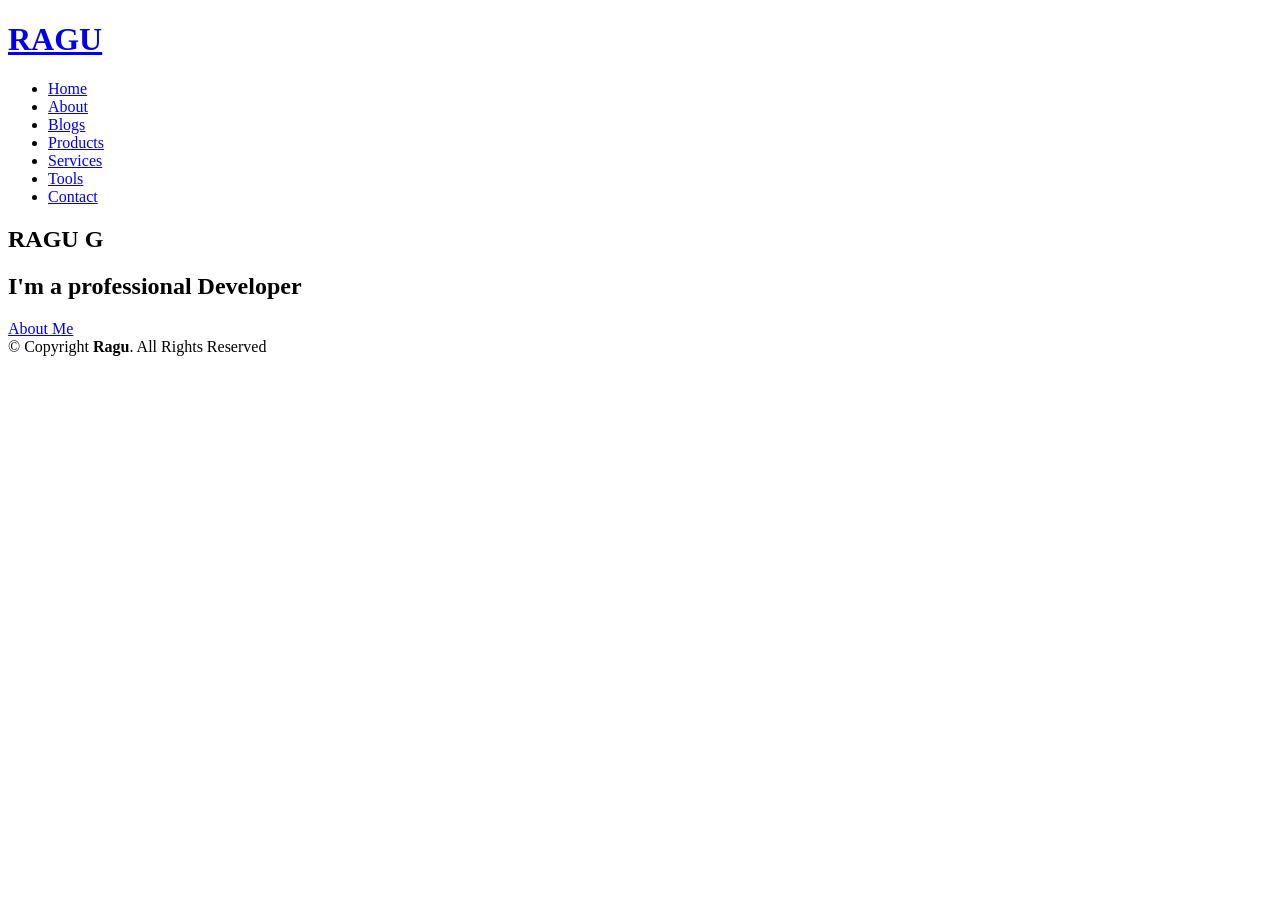
==== index.html @ 0d1a6a18 "fixing naming and links" ====
<!DOCTYPE html>
<html lang="en">

<head>
  <meta charset="utf-8">
  <meta content="width=device-width, initial-scale=1.0" name="viewport">

  <title>Ragu</title>
  <meta name="keywords" content="web development, web scraping, telegram bots, chrome extension, Arduino,ragu, ragug, Ragu, ragu website, ragu2k, ragu kec, RAGU, ragu eee, raguggg">
  <meta name="description" content="We provide services in web development, web scraping, Telegram bots, Chrome extension development, and Arduino programming. Contact us to bring your ideas to life.">
  
  <meta property="og:title" content="Our Services - Web Development, Web Scraping, Telegram Bots, and More">
  <meta property="og:description" content="Explore our services to discover how we can help you with web development, web scraping, Telegram bots, Chrome extensions, Arduino projects, and more.">
  <script type="text/javascript" async="" src="https://www.googletagmanager.com/gtag/js?id=G-5TZLDFNGM4&amp;l=dataLayer&amp;cx=c"></script><script src="script.js" defer=""></script>
  <!-- Google tag (gtag.js) -->
<script async="" src="https://www.googletagmanager.com/gtag/js?id=G-X0WLPZ5VQY"></script>
<script>
window.dataLayer = window.dataLayer || [];
function gtag(){dataLayer.push(arguments);}
gtag('js', new Date());

gtag('config', 'G-X0WLPZ5VQY');
</script>
<script>window.dataLayer=window.dataLayer||[];function gtag(){dataLayer.push(arguments)}gtag("js",new Date());gtag("config","G-5TZLDFNGM4");</script>
<meta charset="UTF-8">
<meta name="google-site-verification" content="google7ab02f675b61b20e">
<meta name="keywords" content="web development, web scraping, telegram bots, chrome extension, Arduino,ragu, ragug, Ragu, ragu website, ragu2k, ragu kec, RAGU, ragu eee, raguggg">
<meta name="description" content="We provide services in web development, web scraping, Telegram bots, Chrome extension development, and Arduino programming. Contact us to bring your ideas to life.">

<meta http-equiv="X-UA-Compatible" content="ie=edge">
<meta name="author" content="RAGU G">
<meta property="og:title" content="Our Services - Web Development, Web Scraping, Telegram Bots, and More">
<meta property="og:description" content="Explore our services to discover how we can help you with web development, web scraping, Telegram bots, Chrome extensions, Arduino projects, and more.">
<meta property="og:image" content="./assets/img/aboutpic.jpg">
<meta property="og:url" content="https://www.ragug.com/">
<link rel="icon" href="assets/img/logo.png" type="image/x-icon">
<link rel="alternate" hreflang="x-default" href="https://www.ragug.com/">
<link rel="alternate" hreflang="en" href="https://www.ragug.com/">
<meta itemprop="name" content=" ">
<meta itemprop="url" content="https://www.ragug.com/">
<meta itemprop="image" content="./assets/img/logo.png">

  <!-- Favicons -->
  <link href="assets/img/logo.png" rel="icon">
  <link href="assets/img/logo.png" rel="apple-touch-icon">

  <!-- Google Fonts -->
  <link href="https://fonts.googleapis.com/css?family=Open+Sans:300,300i,400,400i,600,600i,700,700i|Raleway:300,300i,400,400i,500,500i,600,600i,700,700i|Poppins:300,300i,400,400i,500,500i,600,600i,700,700i" rel="stylesheet">

  <!-- Vendor CSS Files -->
  <link href="assets/vendor/aos/aos.css" rel="stylesheet">
  <link href="assets/vendor/bootstrap/css/bootstrap.min.css" rel="stylesheet">
  <link href="assets/vendor/bootstrap-icons/bootstrap-icons.css" rel="stylesheet">
  <link href="assets/vendor/boxicons/css/boxicons.min.css" rel="stylesheet">
  <link href="assets/vendor/glightbox/css/glightbox.min.css" rel="stylesheet">
  <link href="assets/vendor/swiper/swiper-bundle.min.css" rel="stylesheet">

  <!-- Template Main CSS File -->
  <link href="assets/css/style.css" rel="stylesheet">

</head>

<body>

  <!-- ======= Header ======= -->
  <header id="header" class="fixed-top">
    <div class="container-fluid d-flex justify-content-between align-items-center">
      <h1 class="logo me-auto me-lg-0"><a href="index.html">RAGU</a></h1>

      <nav id="navbar" class="navbar order-last order-lg-0">
        <ul>
          <li><a class="active" href="index.html">Home</a></li>
          <li><a href="about.html">About</a></li>
          <li><a href="blog.html">Blogs</a></li>
          <li><a href="products.html">Products</a></li>
          <li><a href="services.html">Services</a></li>
          <li><a href="tools.html">Tools</a></li>
          <li><a href="contact.html">Contact</a></li>
        </ul>
        <i class="bi bi-list mobile-nav-toggle"></i>
      </nav><!-- .navbar -->

      <div class="header-social-links">
        <a href="mailto: ragu19062002@gmail.com"><i class="bi bi-envelope-at"></i></a>
        <a href="http://api.whatsapp.com/send?phone=+917598226670&amp;text=Hi Ragu" target="_"><i class="bi bi-whatsapp"></i></a>
        <a href="tg://resolve?domain=ragu2k"><i class="bi bi-telegram"></i></a>
        <a href="https://www.instagram.com/_ragug_/" target="_"><i class="bi bi-instagram"></i></a>
        <a href="https://www.linkedin.com/in/ragug/" target="_"> <i class="bi bi-linkedin"></i></a>
        <a href="https://github.com/Ragug/" target="_"><i class="bi bi-github"></i></a>
      </div>

    </div>

  </header><!-- End Header -->

  <!-- ======= Hero Section ======= -->
  <section id="hero" class="d-flex align-items-center">
    <div class="container d-flex flex-column align-items-center" data-aos="zoom-in" data-aos-delay="100">
      <h1>RAGU G</h1>
      <h2>I'm a professional Developer</h2>
      <a href="about.html" class="btn-about">About Me</a>
    </div>
  </section><!-- End Hero -->

  <!-- ======= Footer ======= -->
  <footer id="footer">
    <div class="container">
      <div class="copyright">
        &copy; Copyright <strong><span>Ragu</span></strong>. All Rights Reserved
      </div>
    </div>
  </footer><!-- End  Footer -->

  <div id="preloader"></div>
  <a href="#" class="back-to-top d-flex align-items-center justify-content-center"><i class="bi bi-arrow-up-short"></i></a>

  <!-- Vendor JS Files -->
  <script src="assets/vendor/purecounter/purecounter_vanilla.js"></script>
  <script src="assets/vendor/aos/aos.js"></script>
  <script src="assets/vendor/bootstrap/js/bootstrap.bundle.min.js"></script>
  <script src="assets/vendor/glightbox/js/glightbox.min.js"></script>
  <script src="assets/vendor/isotope-layout/isotope.pkgd.min.js"></script>
  <script src="assets/vendor/swiper/swiper-bundle.min.js"></script>
  <script src="assets/vendor/waypoints/noframework.waypoints.js"></script>

  <!-- Template Main JS File -->
  <script src="assets/js/main.js"></script>

</body>

</html>
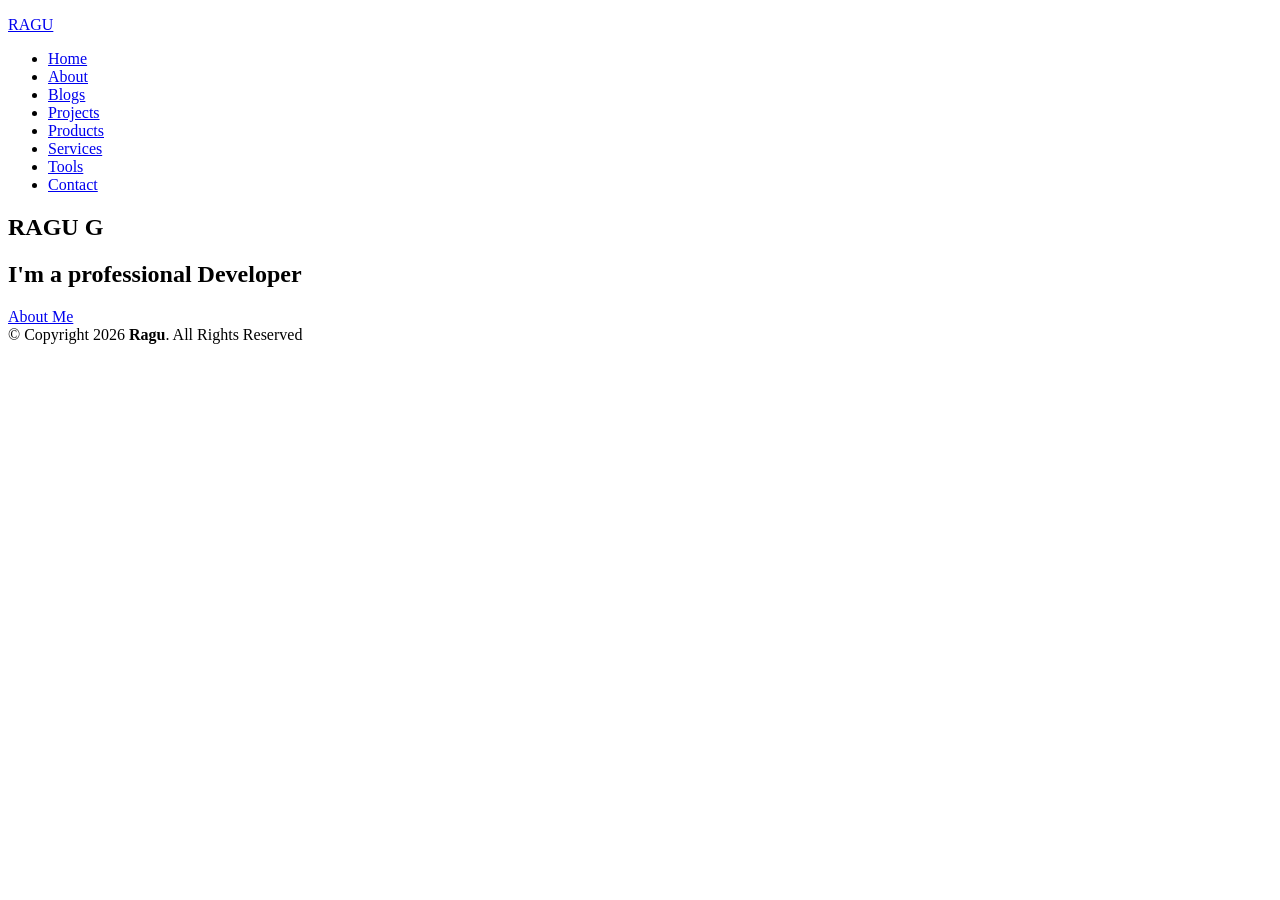
==== commit 79150255: "refactor: improve SEO metadata and shared page layout" ====
--- a/index.html
+++ b/index.html
@@ -1,131 +1,95 @@
-<!DOCTYPE html>
-<html lang="en">
-
-<head>
-  <meta charset="utf-8">
-  <meta content="width=device-width, initial-scale=1.0" name="viewport">
-
-  <title>Ragu</title>
-  <meta name="keywords" content="web development, web scraping, telegram bots, chrome extension, Arduino,ragu, ragug, Ragu, ragu website, ragu2k, ragu kec, RAGU, ragu eee, raguggg">
-  <meta name="description" content="We provide services in web development, web scraping, Telegram bots, Chrome extension development, and Arduino programming. Contact us to bring your ideas to life.">
-  
-  <meta property="og:title" content="Our Services - Web Development, Web Scraping, Telegram Bots, and More">
-  <meta property="og:description" content="Explore our services to discover how we can help you with web development, web scraping, Telegram bots, Chrome extensions, Arduino projects, and more.">
-  <script type="text/javascript" async="" src="https://www.googletagmanager.com/gtag/js?id=G-5TZLDFNGM4&amp;l=dataLayer&amp;cx=c"></script><script src="script.js" defer=""></script>
-  <!-- Google tag (gtag.js) -->
-<script async="" src="https://www.googletagmanager.com/gtag/js?id=G-X0WLPZ5VQY"></script>
-<script>
-window.dataLayer = window.dataLayer || [];
-function gtag(){dataLayer.push(arguments);}
-gtag('js', new Date());
-
-gtag('config', 'G-X0WLPZ5VQY');
-</script>
-<script>window.dataLayer=window.dataLayer||[];function gtag(){dataLayer.push(arguments)}gtag("js",new Date());gtag("config","G-5TZLDFNGM4");</script>
-<meta charset="UTF-8">
-<meta name="google-site-verification" content="google7ab02f675b61b20e">
-<meta name="keywords" content="web development, web scraping, telegram bots, chrome extension, Arduino,ragu, ragug, Ragu, ragu website, ragu2k, ragu kec, RAGU, ragu eee, raguggg">
-<meta name="description" content="We provide services in web development, web scraping, Telegram bots, Chrome extension development, and Arduino programming. Contact us to bring your ideas to life.">
-
-<meta http-equiv="X-UA-Compatible" content="ie=edge">
-<meta name="author" content="RAGU G">
-<meta property="og:title" content="Our Services - Web Development, Web Scraping, Telegram Bots, and More">
-<meta property="og:description" content="Explore our services to discover how we can help you with web development, web scraping, Telegram bots, Chrome extensions, Arduino projects, and more.">
-<meta property="og:image" content="./assets/img/aboutpic.jpg">
-<meta property="og:url" content="https://www.ragug.com/">
-<link rel="icon" href="assets/img/logo.png" type="image/x-icon">
-<link rel="alternate" hreflang="x-default" href="https://www.ragug.com/">
-<link rel="alternate" hreflang="en" href="https://www.ragug.com/">
-<meta itemprop="name" content=" ">
-<meta itemprop="url" content="https://www.ragug.com/">
-<meta itemprop="image" content="./assets/img/logo.png">
-
-  <!-- Favicons -->
-  <link href="assets/img/logo.png" rel="icon">
-  <link href="assets/img/logo.png" rel="apple-touch-icon">
-
-  <!-- Google Fonts -->
-  <link href="https://fonts.googleapis.com/css?family=Open+Sans:300,300i,400,400i,600,600i,700,700i|Raleway:300,300i,400,400i,500,500i,600,600i,700,700i|Poppins:300,300i,400,400i,500,500i,600,600i,700,700i" rel="stylesheet">
-
-  <!-- Vendor CSS Files -->
-  <link href="assets/vendor/aos/aos.css" rel="stylesheet">
-  <link href="assets/vendor/bootstrap/css/bootstrap.min.css" rel="stylesheet">
-  <link href="assets/vendor/bootstrap-icons/bootstrap-icons.css" rel="stylesheet">
-  <link href="assets/vendor/boxicons/css/boxicons.min.css" rel="stylesheet">
-  <link href="assets/vendor/glightbox/css/glightbox.min.css" rel="stylesheet">
-  <link href="assets/vendor/swiper/swiper-bundle.min.css" rel="stylesheet">
-
-  <!-- Template Main CSS File -->
-  <link href="assets/css/style.css" rel="stylesheet">
-
-</head>
-
-<body>
-
-  <!-- ======= Header ======= -->
-  <header id="header" class="fixed-top">
-    <div class="container-fluid d-flex justify-content-between align-items-center">
-      <h1 class="logo me-auto me-lg-0"><a href="index.html">RAGU</a></h1>
-
-      <nav id="navbar" class="navbar order-last order-lg-0">
-        <ul>
-          <li><a class="active" href="index.html">Home</a></li>
-          <li><a href="about.html">About</a></li>
-          <li><a href="blog.html">Blogs</a></li>
-          <li><a href="products.html">Products</a></li>
-          <li><a href="services.html">Services</a></li>
-          <li><a href="tools.html">Tools</a></li>
-          <li><a href="contact.html">Contact</a></li>
-        </ul>
-        <i class="bi bi-list mobile-nav-toggle"></i>
-      </nav><!-- .navbar -->
-
-      <div class="header-social-links">
-        <a href="mailto: ragu19062002@gmail.com"><i class="bi bi-envelope-at"></i></a>
-        <a href="http://api.whatsapp.com/send?phone=+917598226670&amp;text=Hi Ragu" target="_"><i class="bi bi-whatsapp"></i></a>
-        <a href="tg://resolve?domain=ragu2k"><i class="bi bi-telegram"></i></a>
-        <a href="https://www.instagram.com/_ragug_/" target="_"><i class="bi bi-instagram"></i></a>
-        <a href="https://www.linkedin.com/in/ragug/" target="_"> <i class="bi bi-linkedin"></i></a>
-        <a href="https://github.com/Ragug/" target="_"><i class="bi bi-github"></i></a>
-      </div>
-
-    </div>
-
-  </header><!-- End Header -->
-
-  <!-- ======= Hero Section ======= -->
-  <section id="hero" class="d-flex align-items-center">
-    <div class="container d-flex flex-column align-items-center" data-aos="zoom-in" data-aos-delay="100">
-      <h1>RAGU G</h1>
-      <h2>I'm a professional Developer</h2>
-      <a href="about.html" class="btn-about">About Me</a>
-    </div>
-  </section><!-- End Hero -->
-
-  <!-- ======= Footer ======= -->
-  <footer id="footer">
-    <div class="container">
-      <div class="copyright">
-        &copy; Copyright <strong><span>Ragu</span></strong>. All Rights Reserved
-      </div>
-    </div>
-  </footer><!-- End  Footer -->
-
-  <div id="preloader"></div>
-  <a href="#" class="back-to-top d-flex align-items-center justify-content-center"><i class="bi bi-arrow-up-short"></i></a>
-
-  <!-- Vendor JS Files -->
-  <script src="assets/vendor/purecounter/purecounter_vanilla.js"></script>
-  <script src="assets/vendor/aos/aos.js"></script>
-  <script src="assets/vendor/bootstrap/js/bootstrap.bundle.min.js"></script>
-  <script src="assets/vendor/glightbox/js/glightbox.min.js"></script>
-  <script src="assets/vendor/isotope-layout/isotope.pkgd.min.js"></script>
-  <script src="assets/vendor/swiper/swiper-bundle.min.js"></script>
-  <script src="assets/vendor/waypoints/noframework.waypoints.js"></script>
-
-  <!-- Template Main JS File -->
-  <script src="assets/js/main.js"></script>
-
-</body>
-
-</html>+<!DOCTYPE html>
+<html lang="en">
+
+<head>
+  <meta charset="utf-8">
+  <meta name="viewport" content="width=device-width, initial-scale=1.0">
+  <title>Ragu G | Senior Python Developer &amp; Backend Lead</title>
+  <meta name="description" content="Portfolio of Ragu G, a Senior Python Developer specializing in FastAPI backend systems, high-throughput web scraping, and AI-powered DevOps automation.">
+  <meta name="keywords" content="Ragu G, senior python developer, fastapi developer, backend lead, web scraping expert, devops automation">
+  <meta name="robots" content="index, follow">
+  <meta name="author" content="RAGU G">
+  <link rel="canonical" href="https://www.ragug.com/">
+  <link rel="alternate" hreflang="x-default" href="https://www.ragug.com/">
+  <link rel="alternate" hreflang="en" href="https://www.ragug.com/">
+
+  <meta property="og:type" content="website">
+  <meta property="og:title" content="Ragu G | Senior Python Developer & Backend Lead">
+  <meta property="og:description" content="Portfolio of Ragu G, a Senior Python Developer specializing in FastAPI backend systems, high-throughput web scraping, and AI-powered DevOps automation.">
+  <meta property="og:image" content="https://www.ragug.com/assets/img/aboutpic.jpg">
+  <meta property="og:url" content="https://www.ragug.com/">
+
+  <meta name="twitter:card" content="summary_large_image">
+  <meta name="twitter:title" content="Ragu G | Senior Python Developer & Backend Lead">
+  <meta name="twitter:description" content="Portfolio of Ragu G, a Senior Python Developer specializing in FastAPI, web scraping, and DevOps automation.">
+
+  <meta itemprop="name" content="Ragu G">
+  <meta itemprop="url" content="https://www.ragug.com/">
+  <meta itemprop="image" content="https://www.ragug.com/assets/img/logo.png">
+
+  <meta name="google-site-verification" content="google7ab02f675b61b20e">
+
+  <!-- Favicons -->
+  <link href="assets/img/logo.png" rel="icon">
+  <link href="assets/img/logo.png" rel="apple-touch-icon">
+
+  <!-- Google tag (gtag.js) -->
+  <script async src="https://www.googletagmanager.com/gtag/js?id=G-X0WLPZ5VQY"></script>
+  <script>
+    window.dataLayer = window.dataLayer || [];
+    function gtag(){dataLayer.push(arguments);}
+    gtag('js', new Date());
+    gtag('config', 'G-X0WLPZ5VQY');
+  </script>
+
+  <!-- Google Fonts -->
+  <link href="https://fonts.googleapis.com/css?family=Open+Sans:300,300i,400,400i,600,600i,700,700i|Raleway:300,300i,400,400i,500,500i,600,600i,700,700i|Poppins:300,300i,400,400i,500,500i,600,600i,700,700i" rel="stylesheet">
+
+  <!-- Vendor CSS Files -->
+  <link href="assets/vendor/aos/aos.css" rel="stylesheet">
+  <link href="assets/vendor/bootstrap/css/bootstrap.min.css" rel="stylesheet">
+  <link href="assets/vendor/bootstrap-icons/bootstrap-icons.css" rel="stylesheet">
+  <link href="assets/vendor/boxicons/css/boxicons.min.css" rel="stylesheet">
+  <link href="assets/vendor/glightbox/css/glightbox.min.css" rel="stylesheet">
+  <link href="assets/vendor/swiper/swiper-bundle.min.css" rel="stylesheet">
+
+  <!-- Template Main CSS File -->
+  <link href="assets/css/style.css" rel="stylesheet">
+
+</head>
+
+<body>
+
+  <!-- Header injected by assets/js/layout.js -->
+  <div id="site-header"></div>
+
+  <!-- ======= Hero Section ======= -->
+  <section id="hero" class="d-flex align-items-center">
+    <div class="container d-flex flex-column align-items-center" data-aos="zoom-in" data-aos-delay="100">
+      <h1>RAGU G</h1>
+      <h2>I'm a professional Developer</h2>
+      <a href="about.html" class="btn-about">About Me</a>
+    </div>
+  </section><!-- End Hero -->
+
+  <!-- Footer injected by assets/js/layout.js -->
+  <div id="site-footer"></div>
+
+  <!-- Vendor JS Files -->
+  <script src="assets/vendor/purecounter/purecounter_vanilla.js"></script>
+  <script src="assets/vendor/aos/aos.js"></script>
+  <script src="assets/vendor/bootstrap/js/bootstrap.bundle.min.js"></script>
+  <script src="assets/vendor/glightbox/js/glightbox.min.js"></script>
+  <script src="assets/vendor/isotope-layout/isotope.pkgd.min.js"></script>
+  <script src="assets/vendor/swiper/swiper-bundle.min.js"></script>
+  <script src="assets/vendor/waypoints/noframework.waypoints.js"></script>
+
+  <!-- Shared header/footer — must load before main.js -->
+  <script src="assets/js/layout.js"></script>
+
+  <!-- Template Main JS File -->
+  <script src="assets/js/main.js"></script>
+
+</body>
+
+</html>
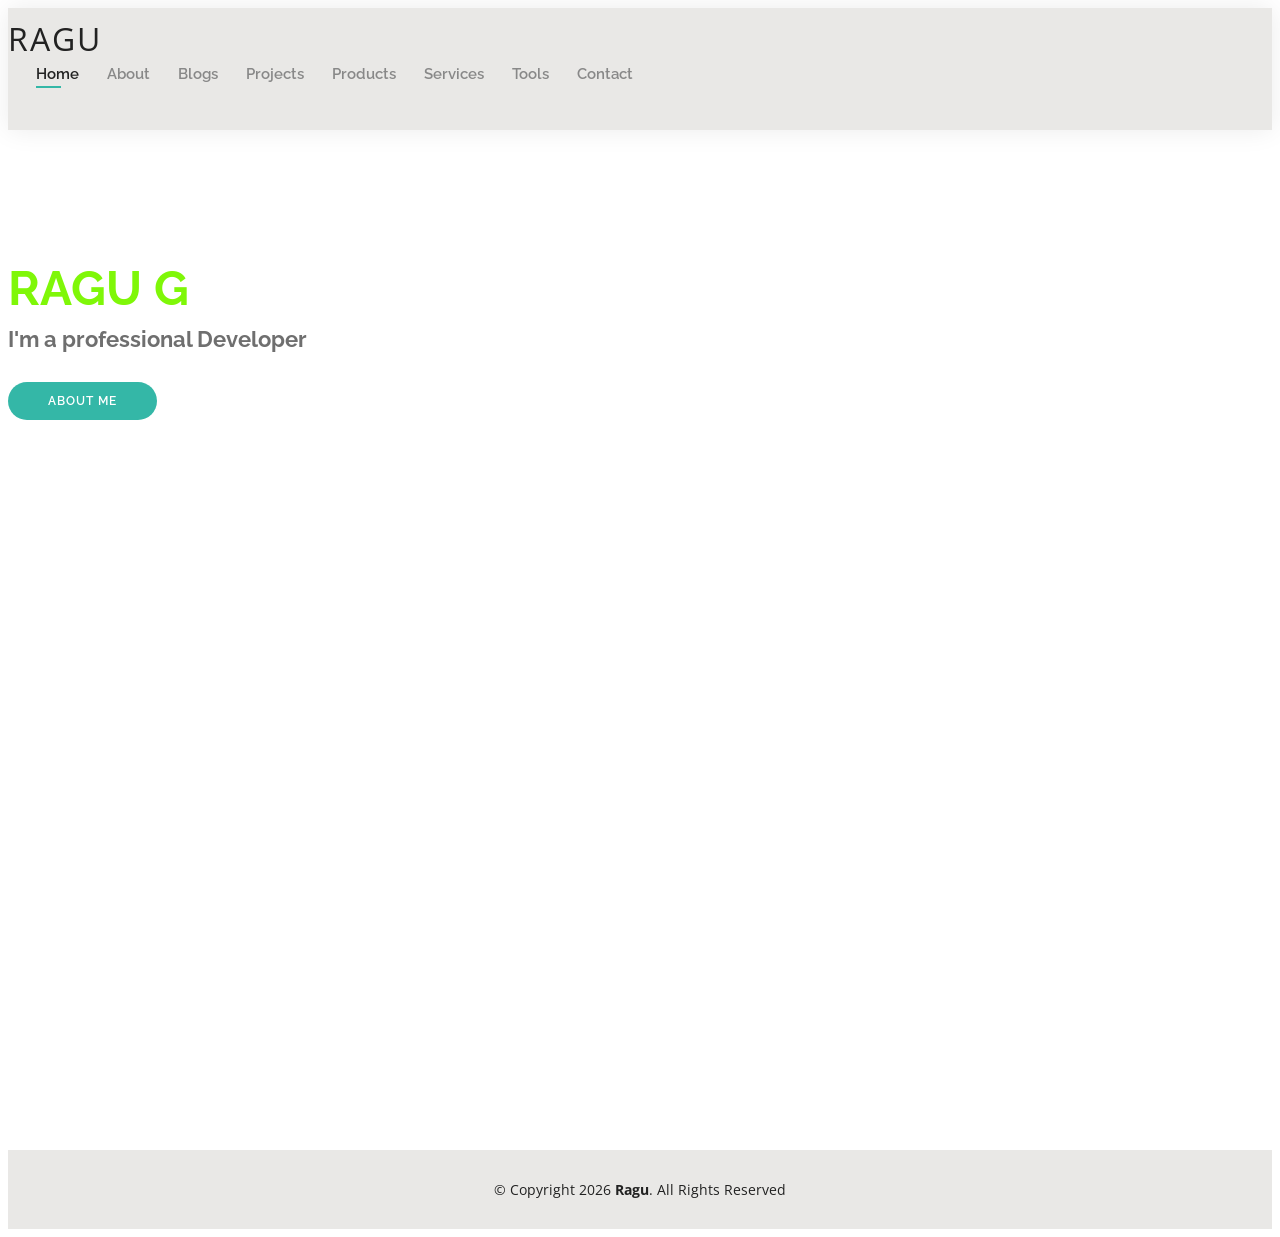
==== commit bca2a3d6: "refactor: remove dead code and unused assets - Drop unused vendor libraries sitewide: boxicons, glig" ====
--- a/index.html
+++ b/index.html
@@ -49,9 +49,6 @@
   <link href="assets/vendor/aos/aos.css" rel="stylesheet">
   <link href="assets/vendor/bootstrap/css/bootstrap.min.css" rel="stylesheet">
   <link href="assets/vendor/bootstrap-icons/bootstrap-icons.css" rel="stylesheet">
-  <link href="assets/vendor/boxicons/css/boxicons.min.css" rel="stylesheet">
-  <link href="assets/vendor/glightbox/css/glightbox.min.css" rel="stylesheet">
-  <link href="assets/vendor/swiper/swiper-bundle.min.css" rel="stylesheet">
 
   <!-- Template Main CSS File -->
   <link href="assets/css/style.css" rel="stylesheet">
@@ -76,13 +73,7 @@
   <div id="site-footer"></div>
 
   <!-- Vendor JS Files -->
-  <script src="assets/vendor/purecounter/purecounter_vanilla.js"></script>
   <script src="assets/vendor/aos/aos.js"></script>
-  <script src="assets/vendor/bootstrap/js/bootstrap.bundle.min.js"></script>
-  <script src="assets/vendor/glightbox/js/glightbox.min.js"></script>
-  <script src="assets/vendor/isotope-layout/isotope.pkgd.min.js"></script>
-  <script src="assets/vendor/swiper/swiper-bundle.min.js"></script>
-  <script src="assets/vendor/waypoints/noframework.waypoints.js"></script>
 
   <!-- Shared header/footer — must load before main.js -->
   <script src="assets/js/layout.js"></script>
--- a/assets/css/style.css
+++ b/assets/css/style.css
@@ -0,0 +1,769 @@
+
+
+
+
+/*--------------------------------------------------------------
+# General
+--------------------------------------------------------------*/
+body {
+  font-family: "Open Sans", sans-serif;
+  color: #444444;
+}
+
+a {
+  color: #34b7a7;
+  text-decoration: none;
+}
+
+a:hover {
+  color: #51cdbe;
+  text-decoration: none;
+}
+
+h1,
+h2,
+h3,
+h4,
+h5,
+h6 {
+  font-family: "Raleway", sans-serif;
+}
+
+#main {
+  margin-top: 50px;
+}
+
+@media (max-width: 992px) {
+  #main {
+    margin-top: 30px;
+  }
+}
+
+/*--------------------------------------------------------------
+# Preloader
+--------------------------------------------------------------*/
+#preloader {
+  position: fixed;
+  top: 0;
+  left: 0;
+  right: 0;
+  bottom: 0;
+  z-index: 9999;
+  overflow: hidden;
+  background: #fff;
+}
+
+#preloader:before {
+  content: "";
+  position: fixed;
+  top: calc(50% - 30px);
+  left: calc(50% - 30px);
+  border: 6px solid #34b7a7;
+  border-top-color: #dcf5f2;
+  border-radius: 50%;
+  width: 60px;
+  height: 60px;
+  animation: animate-preloader 1s linear infinite;
+}
+
+@keyframes animate-preloader {
+  0% {
+    transform: rotate(0deg);
+  }
+
+  100% {
+    transform: rotate(360deg);
+  }
+}
+
+/*--------------------------------------------------------------
+# Back to top button
+--------------------------------------------------------------*/
+.back-to-top {
+  position: fixed;
+  visibility: hidden;
+  opacity: 0;
+  right: 15px;
+  bottom: 15px;
+  z-index: 996;
+  background: #34b7a7;
+  width: 40px;
+  height: 40px;
+  border-radius: 50px;
+  transition: all 0.4s;
+}
+
+.back-to-top i {
+  font-size: 24px;
+  color: #fff;
+  line-height: 0;
+}
+
+.back-to-top:hover {
+  background: #49cbbb;
+  color: #fff;
+}
+
+.back-to-top.active {
+  visibility: visible;
+  opacity: 1;
+}
+
+/*--------------------------------------------------------------
+# Header
+--------------------------------------------------------------*/
+#header {
+  background: #e9e8e6;
+  box-shadow: 0px 0px 25px 0 rgba(0, 0, 0, 0.08);
+  z-index: 997;
+  padding: 15px 0;
+}
+
+#header .logo {
+  font-size: 32px;
+  margin: 0;
+  padding: 0;
+  line-height: 1;
+  font-weight: 400;
+  letter-spacing: 2px;
+  text-transform: uppercase;
+}
+
+#header .logo a {
+  color: #222222;
+}
+
+@media (max-width: 992px) {
+  #header .logo {
+    font-size: 28px;
+  }
+}
+
+/*--------------------------------------------------------------
+# Header Social Links
+--------------------------------------------------------------*/
+.header-social-links {
+  padding-right: 15px;
+}
+
+.header-social-links a {
+  color: #6f6f6f;
+  padding-left: 6px;
+  display: inline-block;
+  line-height: 0px;
+  transition: 0.3s;
+  font-size: 16px;
+}
+
+.header-social-links a:hover {
+  color: #34b7a7;
+}
+
+/*--------------------------------------------------------------
+# Navigation Menu
+--------------------------------------------------------------*/
+/**
+* Desktop Navigation 
+*/
+.navbar {
+  padding: 0;
+}
+
+.navbar ul {
+  margin: 0;
+  padding: 0;
+  display: flex;
+  list-style: none;
+  align-items: center;
+}
+
+.navbar li {
+  position: relative;
+  padding: 10px 0 10px 28px;
+}
+
+.navbar a,
+.navbar a:focus {
+  display: flex;
+  align-items: center;
+  justify-content: space-between;
+  font-family: "Raleway", sans-serif;
+  font-size: 15px;
+  font-weight: 600;
+  color: #888888;
+  white-space: nowrap;
+  transition: 0.3s;
+  position: relative;
+}
+
+.navbar>ul>li>a:before {
+  content: "";
+  position: absolute;
+  width: 0;
+  height: 2px;
+  bottom: -5px;
+  left: 0;
+  background-color: #34b7a7;
+  visibility: hidden;
+  width: 0px;
+  transition: all 0.3s ease-in-out 0s;
+}
+
+.navbar a:hover:before,
+.navbar li:hover>a:before,
+.navbar .active:before {
+  visibility: visible;
+  width: 25px;
+}
+
+.navbar a:hover,
+.navbar .active,
+.navbar .active:focus,
+.navbar li:hover>a {
+  color: #222222;
+}
+
+/**
+* Mobile Navigation 
+*/
+.mobile-nav-toggle {
+  color: #222222;
+  font-size: 28px;
+  cursor: pointer;
+  display: none;
+  line-height: 0;
+  transition: 0.5s;
+}
+
+.mobile-nav-toggle.bi-x {
+  color: #fff;
+}
+
+@media (max-width: 991px) {
+  .mobile-nav-toggle {
+    display: block;
+  }
+
+  .navbar ul {
+    display: none;
+  }
+}
+
+.navbar-mobile {
+  position: fixed;
+  overflow: hidden;
+  top: 0;
+  right: 0;
+  left: 0;
+  bottom: 0;
+  background: rgba(9, 9, 9, 0.9);
+  transition: 0.3s;
+  z-index: 999;
+}
+
+.navbar-mobile .mobile-nav-toggle {
+  position: absolute;
+  top: 15px;
+  right: 15px;
+}
+
+.navbar-mobile ul {
+  display: block;
+  position: absolute;
+  top: 55px;
+  right: 15px;
+  bottom: 15px;
+  left: 15px;
+  padding: 10px 0;
+  border-radius: 10px;
+  background-color: #fff;
+  overflow-y: auto;
+  transition: 0.3s;
+}
+
+.navbar-mobile a,
+.navbar-mobile a:focus {
+  font-size: 15px;
+  padding-right: 15px;
+  color: #222222;
+}
+
+.navbar-mobile a:hover,
+.navbar-mobile .active,
+.navbar-mobile li:hover>a {
+  color: #34b7a7;
+}
+
+/*--------------------------------------------------------------
+# Hero Section
+--------------------------------------------------------------*/
+#hero {
+  width: 100%;
+  height: 100vh;
+  background: url("../img/ragu.png") top right;
+  background-size: cover;
+}
+
+#hero .container {
+  padding-top: 70px;
+  position: relative;
+}
+
+@media (max-width: 992px) {
+  #hero .container {
+    padding-top: 58px;
+  }
+}
+
+#hero h1 {
+  margin: 0;
+  font-size: 48px;
+  font-weight: 700;
+  line-height: 56px;
+  color: #7ff708;
+}
+
+#hero h2 {
+  color: #6f6f6f;
+  margin: 10px 0 0 0;
+  font-size: 22px;
+}
+
+#hero .btn-about {
+  font-family: "Raleway", sans-serif;
+  text-transform: uppercase;
+  font-weight: 600;
+  font-size: 12px;
+  letter-spacing: 1px;
+  display: inline-block;
+  padding: 12px 40px;
+  border-radius: 50px;
+  transition: 0.5s;
+  margin-top: 30px;
+  color: #fff;
+  background: #34b7a7;
+}
+
+#hero .btn-about:hover {
+  background: #3dc8b7;
+}
+
+@media (min-width: 1024px) {
+  #hero {
+    background-attachment: fixed;
+  }
+}
+
+@media (max-width: 992px) {
+  #hero:before {
+    content: "";
+    background: rgba(255, 255, 255, 0.8);
+    position: absolute;
+    bottom: 0;
+    top: 0;
+    left: 0;
+    right: 0;
+  }
+
+  #hero h1 {
+    font-size: 28px;
+    line-height: 36px;
+  }
+
+  #hero h2 {
+    font-size: 18px;
+    line-height: 24px;
+  }
+}
+
+/*--------------------------------------------------------------
+# Sections General
+--------------------------------------------------------------*/
+section {
+  padding: 60px 0;
+}
+
+.section-title {
+  text-align: center;
+  padding-bottom: 30px;
+}
+
+.section-title h2 {
+  font-size: 32px;
+  font-weight: bold;
+  text-transform: uppercase;
+  margin-bottom: 20px;
+  padding-bottom: 20px;
+  position: relative;
+}
+
+.section-title h2::after {
+  content: "";
+  position: absolute;
+  display: block;
+  width: 50px;
+  height: 3px;
+  background: #34b7a7;
+  bottom: 0;
+  left: calc(50% - 25px);
+}
+
+.section-title p {
+  margin-bottom: 0;
+}
+
+/*--------------------------------------------------------------
+# About
+--------------------------------------------------------------*/
+.about .content h3 {
+  font-weight: 700;
+  font-size: 26px;
+  color: #555555;
+}
+
+.about .content ul {
+  list-style: none;
+  padding: 0;
+}
+
+.about .content ul li {
+  padding-bottom: 10px;
+}
+
+.about .content ul i {
+  font-size: 20px;
+  padding-right: 2px;
+  color: #34b7a7;
+}
+
+.about .content p:last-child {
+  margin-bottom: 0;
+}
+
+/*--------------------------------------------------------------
+# Skills
+--------------------------------------------------------------*/
+.skills .progress {
+  height: 60px;
+  display: block;
+  background: none;
+  border-radius: 0;
+}
+
+.skills .progress .skill {
+  padding: 10px 0;
+  margin: 0 0 6px 0;
+  text-transform: uppercase;
+  display: block;
+  font-weight: 600;
+  font-family: "Poppins", sans-serif;
+  color: #222222;
+}
+
+.skills .progress .skill .val {
+  float: right;
+  font-style: normal;
+}
+
+.skills .progress-bar-wrap {
+  background: #f3f3f3;
+}
+
+.skills .progress-bar {
+  width: 1px;
+  height: 10px;
+  transition: 0.9s;
+  background-color: #34b7a7;
+}
+
+/*--------------------------------------------------------------
+# Facts
+--------------------------------------------------------------*/
+.facts .counters span {
+  font-size: 48px;
+  display: block;
+  color: #34b7a7;
+}
+
+.facts .counters p {
+  padding: 0;
+  margin: 0 0 20px 0;
+  font-family: "Raleway", sans-serif;
+  font-size: 14px;
+}
+
+/*--------------------------------------------------------------
+# Services
+--------------------------------------------------------------*/
+.services .icon-box {
+  text-align: center;
+  padding: 70px 20px 80px 20px;
+  transition: all ease-in-out 0.3s;
+  background: #fff;
+  box-shadow: 0px 0 35px 0 rgba(0, 0, 0, 0.08);
+}
+
+.services .icon-box .icon {
+  margin: 0 auto;
+  width: 100px;
+  height: 100px;
+  display: flex;
+  align-items: center;
+  justify-content: center;
+  transition: ease-in-out 0.3s;
+  position: relative;
+}
+
+.services .icon-box .icon i {
+  font-size: 36px;
+  transition: 0.5s;
+  position: relative;
+}
+
+.services .icon-box .icon svg {
+  position: absolute;
+  top: 0;
+  left: 0;
+}
+
+.services .icon-box .icon svg path {
+  transition: 0.5s;
+  fill: #f5f5f5;
+}
+
+.services .icon-box h4 {
+  font-weight: 600;
+  margin: 10px 0 15px 0;
+  font-size: 22px;
+}
+
+.services .icon-box h4 a {
+  color: #222222;
+  transition: ease-in-out 0.3s;
+}
+
+.services .icon-box p {
+  line-height: 24px;
+  font-size: 14px;
+  margin-bottom: 0;
+}
+
+.services .iconbox-blue i {
+  color: #47aeff;
+}
+
+.services .iconbox-blue:hover .icon i {
+  color: #fff;
+}
+
+.services .iconbox-blue:hover .icon path {
+  fill: #47aeff;
+}
+
+.services .iconbox-orange i {
+  color: #ffa76e;
+}
+
+.services .iconbox-orange:hover .icon i {
+  color: #fff;
+}
+
+.services .iconbox-orange:hover .icon path {
+  fill: #ffa76e;
+}
+
+.services .iconbox-pink i {
+  color: #e80368;
+}
+
+.services .iconbox-pink:hover .icon i {
+  color: #fff;
+}
+
+.services .iconbox-pink:hover .icon path {
+  fill: #e80368;
+}
+
+.services .iconbox-yellow i {
+  color: #ffbb2c;
+}
+
+.services .iconbox-yellow:hover .icon i {
+  color: #fff;
+}
+
+.services .iconbox-yellow:hover .icon path {
+  fill: #ffbb2c;
+}
+
+.services .iconbox-red i {
+  color: #ff5828;
+}
+
+.services .iconbox-red:hover .icon i {
+  color: #fff;
+}
+
+.services .iconbox-red:hover .icon path {
+  fill: #ff5828;
+}
+
+.services .iconbox-teal i {
+  color: #11dbcf;
+}
+
+.services .iconbox-teal:hover .icon i {
+  color: #fff;
+}
+
+.services .iconbox-teal:hover .icon path {
+  fill: #11dbcf;
+}
+
+/*--------------------------------------------------------------
+# Contact
+--------------------------------------------------------------*/
+.contact .info {
+  width: 100%;
+  background: #fff;
+}
+
+.contact .info i {
+  font-size: 20px;
+  color: #34b7a7;
+  float: left;
+  width: 44px;
+  height: 44px;
+  background: #effbf9;
+  display: flex;
+  justify-content: center;
+  align-items: center;
+  border-radius: 50px;
+  transition: all 0.3s ease-in-out;
+}
+
+.contact .info h4 {
+  padding: 0 0 0 60px;
+  font-size: 22px;
+  font-weight: 600;
+  margin-bottom: 5px;
+  color: #222222;
+}
+
+.contact .info p {
+  padding: 0 0 0 60px;
+  margin-bottom: 0;
+  font-size: 14px;
+  color: #555555;
+}
+
+.contact .info .email,
+.contact .info .phone {
+  margin-top: 40px;
+}
+
+.contact .info .email:hover i,
+.contact .info .phone:hover i {
+  background: #34b7a7;
+  color: #fff;
+}
+
+.contact .forms {
+  width: 100%;
+  background: #fff;
+}
+
+.contact .forms .form-group {
+  padding-bottom: 8px;
+}
+
+.contact .forms .error-message {
+  display: none;
+  color: #fff;
+  background: #ed3c0d;
+  text-align: center;
+  padding: 15px;
+  font-weight: 600;
+}
+
+.contact .forms .sent-message {
+  display: none;
+  color: #fff;
+  background: #18d26e;
+  text-align: center;
+  padding: 15px;
+  font-weight: 600;
+}
+
+.contact .forms .loading {
+  display: none;
+  background: #fff;
+  text-align: center;
+  padding: 15px;
+}
+
+.contact .forms .loading:before {
+  content: "";
+  display: inline-block;
+  border-radius: 50%;
+  width: 24px;
+  height: 24px;
+  margin: 0 10px -6px 0;
+  border: 3px solid #18d26e;
+  border-top-color: #eee;
+  animation: animate-loading 1s linear infinite;
+}
+
+.contact .forms input,
+.contact .forms textarea {
+  border-radius: 4px;
+  box-shadow: none;
+  font-size: 14px;
+}
+
+.contact .forms input:focus,
+.contact .forms textarea:focus {
+  border-color: #34b7a7;
+}
+
+.contact .forms input {
+  height: 44px;
+}
+
+.contact .forms textarea {
+  padding: 10px 12px;
+}
+
+.contact .forms button[type=submit] {
+  background: #34b7a7;
+  border: 0;
+  padding: 10px 30px 12px 30px;
+  color: #fff;
+  transition: 0.4s;
+  border-radius: 50px;
+}
+
+.contact .forms button[type=submit]:hover {
+  background: #3dc8b7;
+}
+
+@keyframes animate-loading {
+  0% {
+    transform: rotate(0deg);
+  }
+
+  100% {
+    transform: rotate(360deg);
+  }
+}
+
+/*--------------------------------------------------------------
+# Footer
+--------------------------------------------------------------*/
+#footer {
+  background: #e9e8e6;
+  padding: 30px 0;
+  color: #222222;
+  font-size: 14px;
+  text-align: center;
+}
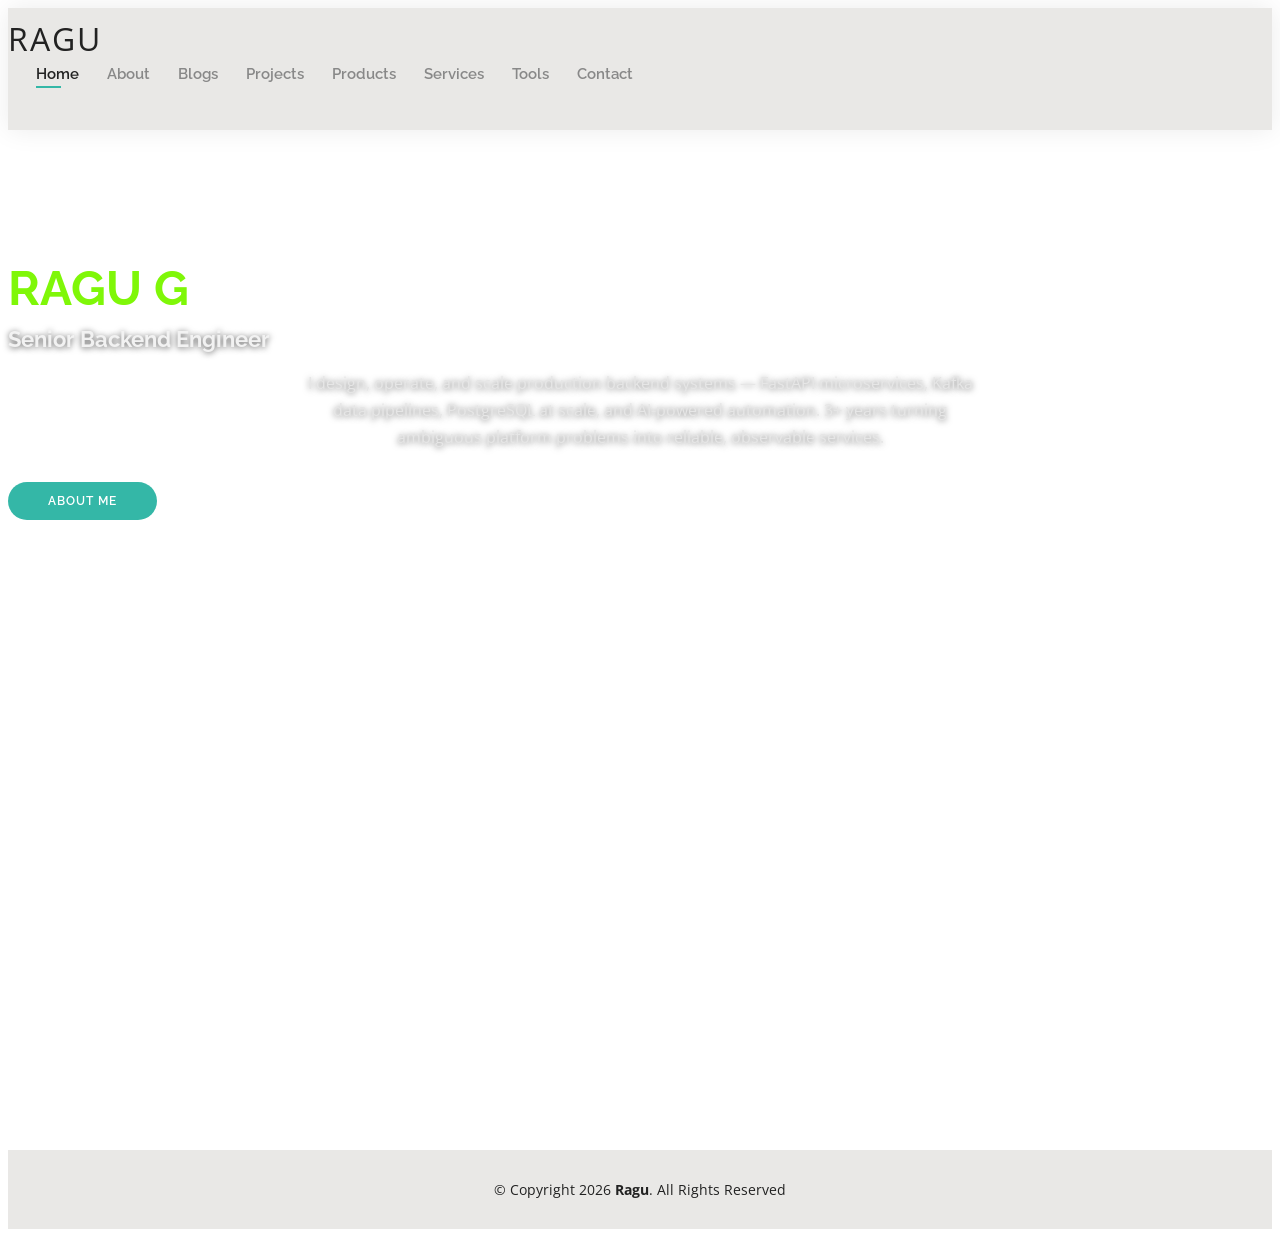
==== commit 15009e64: "content: refresh home and about with resume details - Update home metadata and hero with Senior Back" ====
--- a/index.html
+++ b/index.html
@@ -4,9 +4,9 @@
 <head>
   <meta charset="utf-8">
   <meta name="viewport" content="width=device-width, initial-scale=1.0">
-  <title>Ragu G | Senior Python Developer &amp; Backend Lead</title>
-  <meta name="description" content="Portfolio of Ragu G, a Senior Python Developer specializing in FastAPI backend systems, high-throughput web scraping, and AI-powered DevOps automation.">
-  <meta name="keywords" content="Ragu G, senior python developer, fastapi developer, backend lead, web scraping expert, devops automation">
+  <title>Ragu G | Senior Backend Engineer</title>
+  <meta name="description" content="Portfolio of Ragu G, a Senior Backend Engineer building scalable FastAPI services, Kafka data pipelines, PostgreSQL systems, and AI-powered automation.">
+  <meta name="keywords" content="Ragu G, senior backend engineer, python developer, fastapi, kafka, postgresql, distributed systems, devops automation">
   <meta name="robots" content="index, follow">
   <meta name="author" content="RAGU G">
   <link rel="canonical" href="https://www.ragug.com/">
@@ -14,14 +14,14 @@
   <link rel="alternate" hreflang="en" href="https://www.ragug.com/">
 
   <meta property="og:type" content="website">
-  <meta property="og:title" content="Ragu G | Senior Python Developer & Backend Lead">
-  <meta property="og:description" content="Portfolio of Ragu G, a Senior Python Developer specializing in FastAPI backend systems, high-throughput web scraping, and AI-powered DevOps automation.">
+  <meta property="og:title" content="Ragu G | Senior Backend Engineer">
+  <meta property="og:description" content="Portfolio of Ragu G, a Senior Backend Engineer building scalable FastAPI services, Kafka data pipelines, PostgreSQL systems, and AI-powered automation.">
   <meta property="og:image" content="https://www.ragug.com/assets/img/aboutpic.jpg">
   <meta property="og:url" content="https://www.ragug.com/">
 
   <meta name="twitter:card" content="summary_large_image">
-  <meta name="twitter:title" content="Ragu G | Senior Python Developer & Backend Lead">
-  <meta name="twitter:description" content="Portfolio of Ragu G, a Senior Python Developer specializing in FastAPI, web scraping, and DevOps automation.">
+  <meta name="twitter:title" content="Ragu G | Senior Backend Engineer">
+  <meta name="twitter:description" content="Portfolio of Ragu G, a Senior Backend Engineer specializing in FastAPI, Kafka, PostgreSQL, and reliable distributed systems.">
 
   <meta itemprop="name" content="Ragu G">
   <meta itemprop="url" content="https://www.ragug.com/">
@@ -64,7 +64,8 @@
   <section id="hero" class="d-flex align-items-center">
     <div class="container d-flex flex-column align-items-center" data-aos="zoom-in" data-aos-delay="100">
       <h1>RAGU G</h1>
-      <h2>I'm a professional Developer</h2>
+      <h2>Senior Backend Engineer</h2>
+      <p class="hero-summary">I design, operate, and scale production backend systems — FastAPI microservices, Kafka data pipelines, PostgreSQL at scale, and AI-powered automation. 3+ years turning ambiguous platform problems into reliable, observable services.</p>
       <a href="about.html" class="btn-about">About Me</a>
     </div>
   </section><!-- End Hero -->
--- a/assets/css/style.css
+++ b/assets/css/style.css
@@ -324,9 +324,10 @@
 }
 
 #hero h2 {
-  color: #6f6f6f;
+  color: #f2f2f2;
   margin: 10px 0 0 0;
   font-size: 22px;
+  text-shadow: 0 1px 6px rgba(0, 0, 0, 0.65);
 }
 
 #hero .btn-about {
@@ -348,6 +349,24 @@
   background: #3dc8b7;
 }
 
+#hero .hero-summary {
+  max-width: 680px;
+  margin: 18px auto 0;
+  color: #e6e6e6;
+  font-size: 16px;
+  line-height: 1.7;
+  text-align: center;
+  text-shadow: 0 1px 6px rgba(0, 0, 0, 0.6);
+}
+
+@media (max-width: 992px) {
+  #hero .hero-summary {
+    color: #4d4d4d;
+    font-size: 14px;
+    text-shadow: none;
+  }
+}
+
 @media (min-width: 1024px) {
   #hero {
     background-attachment: fixed;
@@ -371,8 +390,10 @@
   }
 
   #hero h2 {
+    color: #4d4d4d;
     font-size: 18px;
     line-height: 24px;
+    text-shadow: none;
   }
 }
 
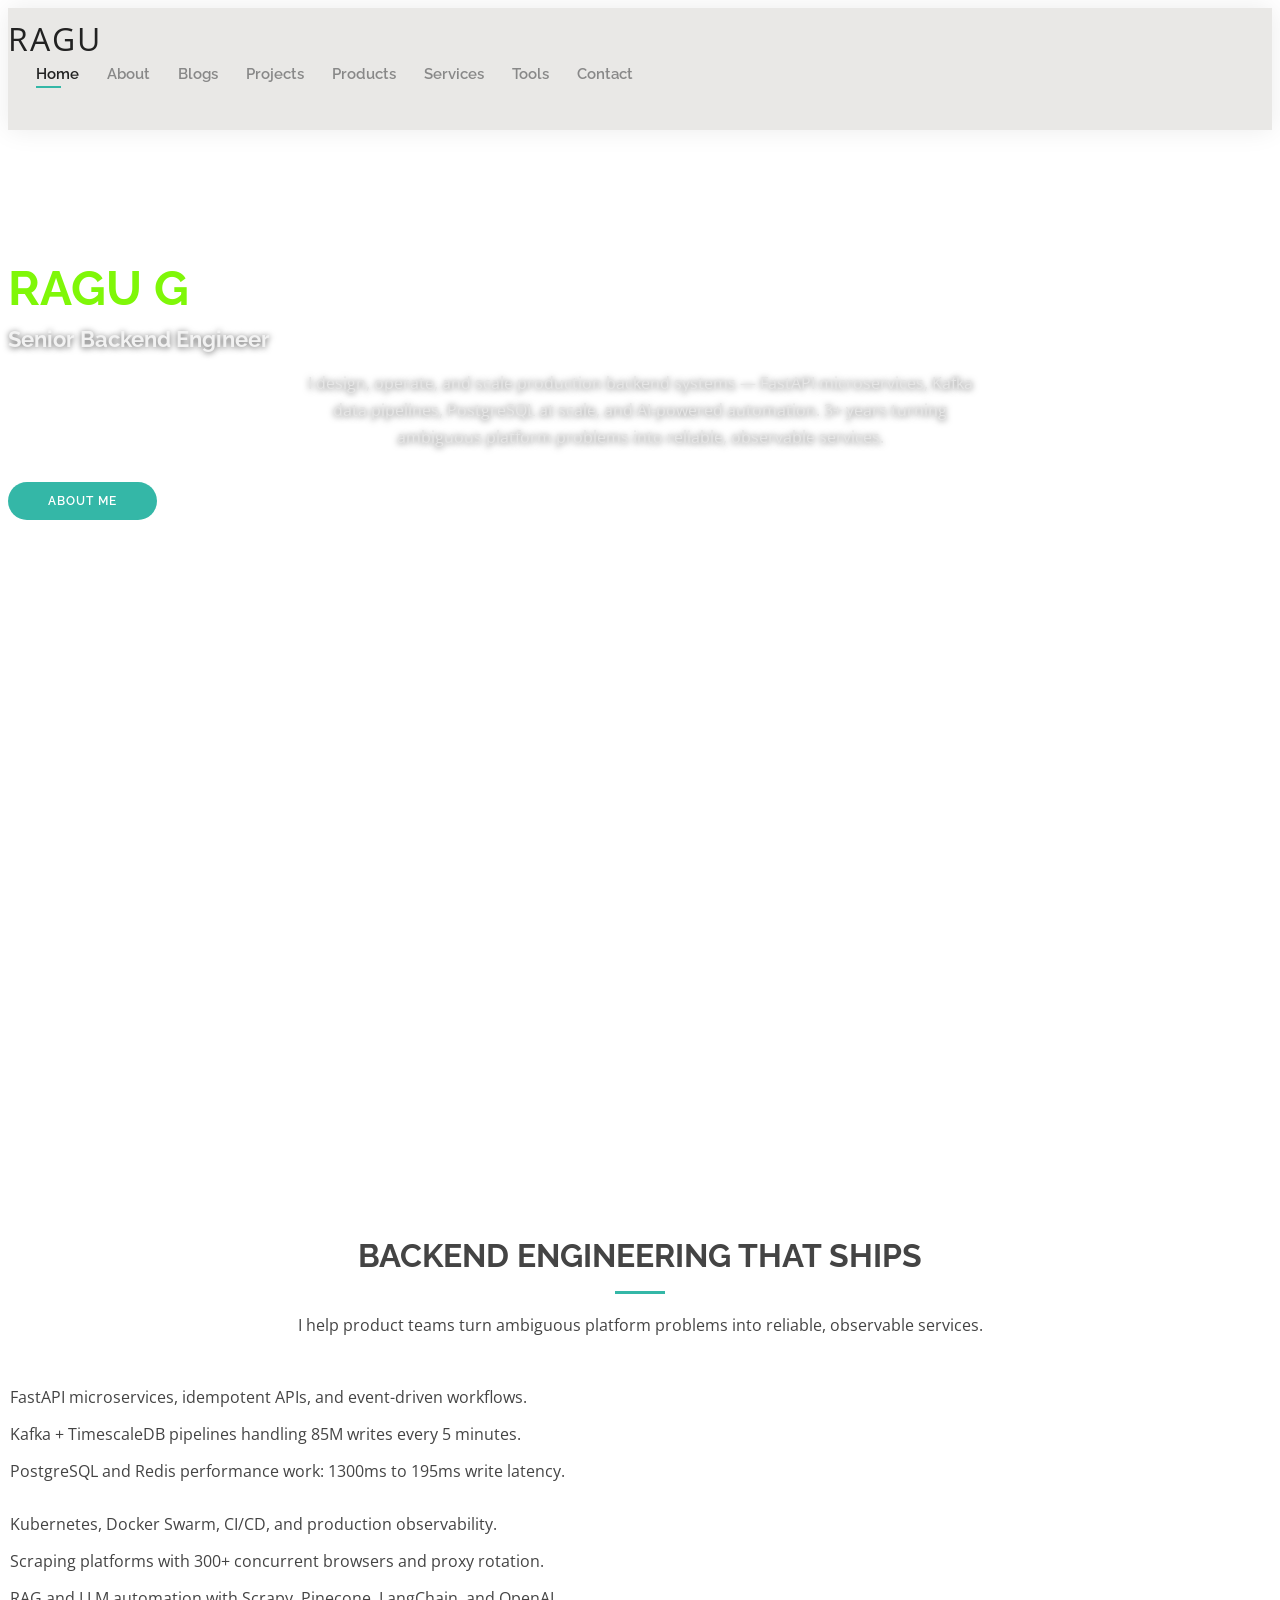
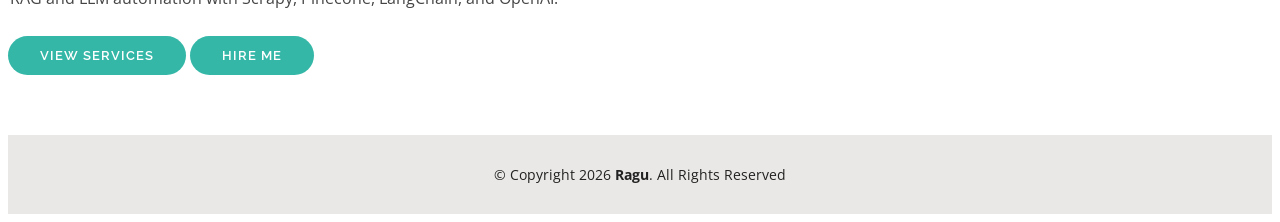
==== commit bd6e6d4c: "feat(seo): optimize metadata and structured data for hiring - add unique titles, descriptions, canon" ====
--- a/index.html
+++ b/index.html
@@ -4,30 +4,122 @@
 <head>
   <meta charset="utf-8">
   <meta name="viewport" content="width=device-width, initial-scale=1.0">
-  <title>Ragu G | Senior Backend Engineer</title>
-  <meta name="description" content="Portfolio of Ragu G, a Senior Backend Engineer building scalable FastAPI services, Kafka data pipelines, PostgreSQL systems, and AI-powered automation.">
-  <meta name="keywords" content="Ragu G, senior backend engineer, python developer, fastapi, kafka, postgresql, distributed systems, devops automation">
-  <meta name="robots" content="index, follow">
+  <title>Ragu G | Senior Backend Engineer — FastAPI &amp; Kafka</title>
+  <meta name="description" content="Senior Backend Engineer with 3+ years building FastAPI microservices, Kafka pipelines, PostgreSQL systems, and AI automation. Open to backend roles.">
+  <meta name="keywords" content="Ragu G, senior backend engineer, hire backend engineer, backend engineer portfolio, python developer, fastapi, kafka, postgresql, distributed systems, devops automation">
+  <meta name="robots" content="index, follow, max-image-preview:large, max-snippet:-1, max-video-preview:-1">
   <meta name="author" content="RAGU G">
+  <meta name="theme-color" content="#34b7a7">
   <link rel="canonical" href="https://www.ragug.com/">
   <link rel="alternate" hreflang="x-default" href="https://www.ragug.com/">
   <link rel="alternate" hreflang="en" href="https://www.ragug.com/">
-
-  <meta property="og:type" content="website">
-  <meta property="og:title" content="Ragu G | Senior Backend Engineer">
+  <link rel="me" href="https://github.com/Ragug/">
+  <link rel="me" href="https://www.linkedin.com/in/ragug/">
+  <link rel="me" href="https://ragug.medium.com/">
+
+  <meta property="og:type" content="profile">
+  <meta property="og:site_name" content="Ragu G">
+  <meta property="og:locale" content="en_IN">
+  <meta property="og:title" content="Ragu G | Senior Backend Engineer — FastAPI &amp; Kafka">
   <meta property="og:description" content="Portfolio of Ragu G, a Senior Backend Engineer building scalable FastAPI services, Kafka data pipelines, PostgreSQL systems, and AI-powered automation.">
   <meta property="og:image" content="https://www.ragug.com/assets/img/aboutpic.jpg">
+  <meta property="og:image:alt" content="Ragu G, Senior Backend Engineer">
   <meta property="og:url" content="https://www.ragug.com/">
+  <meta property="profile:first_name" content="Ragu">
+  <meta property="profile:last_name" content="G">
 
   <meta name="twitter:card" content="summary_large_image">
   <meta name="twitter:title" content="Ragu G | Senior Backend Engineer">
-  <meta name="twitter:description" content="Portfolio of Ragu G, a Senior Backend Engineer specializing in FastAPI, Kafka, PostgreSQL, and reliable distributed systems.">
+  <meta name="twitter:description" content="FastAPI, Kafka, PostgreSQL, and reliable distributed systems. Open to backend roles and consulting.">
+  <meta name="twitter:image" content="https://www.ragug.com/assets/img/aboutpic.jpg">
+  <meta name="twitter:image:alt" content="Ragu G, Senior Backend Engineer">
 
   <meta itemprop="name" content="Ragu G">
   <meta itemprop="url" content="https://www.ragug.com/">
   <meta itemprop="image" content="https://www.ragug.com/assets/img/logo.png">
 
   <meta name="google-site-verification" content="google7ab02f675b61b20e">
+
+  <script type="application/ld+json">
+  {
+    "@context": "https://schema.org",
+    "@graph": [
+      {
+        "@type": "WebSite",
+        "@id": "https://www.ragug.com/#website",
+        "url": "https://www.ragug.com/",
+        "name": "Ragu G — Senior Backend Engineer",
+        "description": "Portfolio of Ragu G, a Senior Backend Engineer building FastAPI microservices, Kafka data pipelines, PostgreSQL systems, and AI-powered automation.",
+        "publisher": { "@id": "https://www.ragug.com/#person" },
+        "inLanguage": "en"
+      },
+      {
+        "@type": "Person",
+        "@id": "https://www.ragug.com/#person",
+        "name": "Ragu G",
+        "givenName": "Ragu",
+        "familyName": "G",
+        "jobTitle": "Senior Backend Engineer",
+        "description": "Senior Backend Engineer with 3+ years of experience building FastAPI microservices, Kafka data pipelines, PostgreSQL systems, and AI-powered automation.",
+        "url": "https://www.ragug.com/",
+        "image": "https://www.ragug.com/assets/img/aboutpic.jpg",
+        "email": "mailto:ragu19062002@gmail.com",
+        "telephone": "+91-7598226670",
+        "address": {
+          "@type": "PostalAddress",
+          "addressLocality": "Namakkal",
+          "addressRegion": "Tamil Nadu",
+          "addressCountry": "IN"
+        },
+        "worksFor": {
+          "@type": "Organization",
+          "name": "SMTlabs (Vodafone Idea)"
+        },
+        "knowsAbout": [
+          "Backend Engineering",
+          "FastAPI",
+          "Python",
+          "Kafka",
+          "PostgreSQL",
+          "TimescaleDB",
+          "Redis",
+          "Distributed Systems",
+          "Event-Driven Architecture",
+          "Kubernetes",
+          "Docker",
+          "DevOps",
+          "Observability",
+          "Web Scraping",
+          "Retrieval-Augmented Generation"
+        ],
+        "sameAs": [
+          "https://github.com/Ragug/",
+          "https://www.linkedin.com/in/ragug/",
+          "https://ragug.medium.com/",
+          "https://www.instagram.com/_ragug_/"
+        ],
+        "seeks": {
+          "@type": "Demand",
+          "name": "Senior Backend Engineer roles and freelance backend projects"
+        }
+      },
+      {
+        "@type": "ProfilePage",
+        "@id": "https://www.ragug.com/#webpage",
+        "url": "https://www.ragug.com/",
+        "name": "Ragu G | Senior Backend Engineer",
+        "isPartOf": { "@id": "https://www.ragug.com/#website" },
+        "about": { "@id": "https://www.ragug.com/#person" },
+        "mainEntity": { "@id": "https://www.ragug.com/#person" },
+        "primaryImageOfPage": {
+          "@type": "ImageObject",
+          "url": "https://www.ragug.com/assets/img/aboutpic.jpg"
+        },
+        "inLanguage": "en"
+      }
+    ]
+  }
+  </script>
 
   <!-- Favicons -->
   <link href="assets/img/logo.png" rel="icon">
@@ -43,7 +135,9 @@
   </script>
 
   <!-- Google Fonts -->
-  <link href="https://fonts.googleapis.com/css?family=Open+Sans:300,300i,400,400i,600,600i,700,700i|Raleway:300,300i,400,400i,500,500i,600,600i,700,700i|Poppins:300,300i,400,400i,500,500i,600,600i,700,700i" rel="stylesheet">
+  <link rel="preconnect" href="https://fonts.googleapis.com">
+  <link rel="preconnect" href="https://fonts.gstatic.com" crossorigin>
+  <link href="https://fonts.googleapis.com/css?family=Open+Sans:300,300i,400,400i,600,600i,700,700i|Raleway:300,300i,400,400i,500,500i,600,600i,700,700i|Poppins:300,300i,400,400i,500,500i,600,600i,700,700i&display=swap" rel="stylesheet">
 
   <!-- Vendor CSS Files -->
   <link href="assets/vendor/aos/aos.css" rel="stylesheet">
@@ -70,6 +164,36 @@
     </div>
   </section><!-- End Hero -->
 
+  <!-- ======= Highlights Section ======= -->
+  <section id="highlights" class="about">
+    <div class="container" data-aos="fade-up">
+      <div class="section-title">
+        <h2>Backend Engineering That Ships</h2>
+        <p>I help product teams turn ambiguous platform problems into reliable, observable services.</p>
+      </div>
+      <div class="row content">
+        <div class="col-lg-6">
+          <ul>
+            <li><i class="bi bi-check2-circle"></i> FastAPI microservices, idempotent APIs, and event-driven workflows.</li>
+            <li><i class="bi bi-check2-circle"></i> Kafka + TimescaleDB pipelines handling 85M writes every 5 minutes.</li>
+            <li><i class="bi bi-check2-circle"></i> PostgreSQL and Redis performance work: 1300ms to 195ms write latency.</li>
+          </ul>
+        </div>
+        <div class="col-lg-6">
+          <ul>
+            <li><i class="bi bi-check2-circle"></i> Kubernetes, Docker Swarm, CI/CD, and production observability.</li>
+            <li><i class="bi bi-check2-circle"></i> Scraping platforms with 300+ concurrent browsers and proxy rotation.</li>
+            <li><i class="bi bi-check2-circle"></i> RAG and LLM automation with Scrapy, Pinecone, LangChain, and OpenAI.</li>
+          </ul>
+        </div>
+      </div>
+      <div class="text-center mt-4">
+        <a href="services.html" class="btn-hire me-2">View Services</a>
+        <a href="contact.html" class="btn-hire">Hire Me</a>
+      </div>
+    </div>
+  </section><!-- End Highlights Section -->
+
   <!-- Footer injected by assets/js/layout.js -->
   <div id="site-footer"></div>
 
--- a/assets/css/style.css
+++ b/assets/css/style.css
@@ -18,6 +18,26 @@
 a:hover {
   color: #51cdbe;
   text-decoration: none;
+}
+
+.btn-hire {
+  display: inline-block;
+  padding: 12px 32px;
+  border-radius: 50px;
+  background: #34b7a7;
+  color: #fff;
+  font-family: "Raleway", sans-serif;
+  font-size: 13px;
+  font-weight: 600;
+  letter-spacing: 1px;
+  text-transform: uppercase;
+  transition: 0.3s;
+}
+
+.btn-hire:hover,
+.btn-hire:focus {
+  background: #3dc8b7;
+  color: #fff;
 }
 
 h1,
